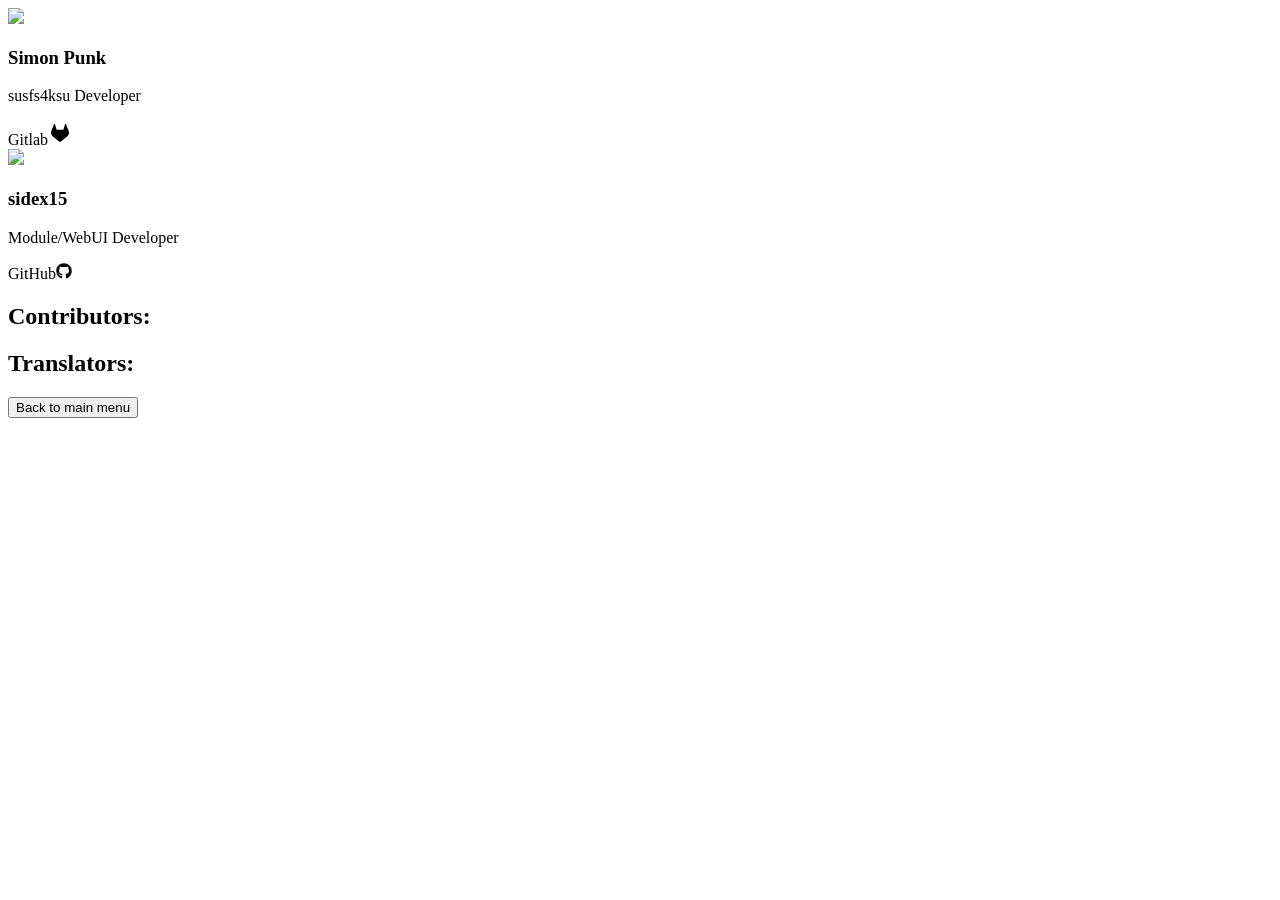
==== webroot/credits.html @ db43ed69 ""feat: 美化 WebUI + 中文化"" ====
<!DOCTYPE html>
<html lang="en">

<head>
	<meta charset="UTF-8">
	<meta name="viewport" content="width=device-width, initial-scale=1.0">
	<title>Document</title>
  <script type="module" crossorigin src="/assets/fade-4ApaDT9x.js"></script>
  <script type="module" crossorigin src="/assets/i18n-CuIujUHf.js"></script>
  <script type="module" crossorigin src="/assets/index-BS9hEn4H.js"></script>
  <link rel="stylesheet" crossorigin href="/assets/index-WyG3q1ly.css">
  <!-- 主题覆盖层：必须放在打包样式之后，只改外观，不含任何功能逻辑 -->
  <link rel="stylesheet" href="assets/susfs-theme.css">
</head>

<body class="min-h-screen" data-router-wrapper>
    <main class="max-h-screen relative overflow-x-clip overflow-y-auto pb-14" data-router-view="credits">
            <section class="flex flex-col gap-4 items-center justify-center pt-28">  
                <div class="w-full flex-col max-w-screen mx-auto mt-4 flex gap-5 justify-center items-center">
                    <div class="flex flex-row">
                        <div class="space-y-2">
                            <div class="flex justify-center items-center flex-col space-y-3 text-lg font-medium leading-6">
                                <img src="/assets/red-DsgSinuJ.png" class="w-30 h-40"/>
                                <h3 class="text-white text-3xl">Simon Punk</h3>
                                <p class="text-indigo-300 text-xl text-center" style="white-space: pre;">susfs4ksu Developer</p>
                                <div class="flex justify-center mt-5 space-x-5">
                                    <a onclick="ksu.exec(`am start -a android.intent.action.VIEW -d https://gitlab.com/simonpunk/susfs4ksu`)" target="_blank" rel="noopener noreferrer"
                                        class="inline-block text-gray-400"><span class="sr-only">Gitlab</span><svg class="w-6 h-6 text-gray-400 hover:text-gray-100" aria-hidden="true" xmlns="http://www.w3.org/2000/svg" width="24" height="24" fill="none" viewBox="0 0 24 24">
                                            <path fill="currentColor" d="m20.7011 10.1255-.0253-.0672-2.4501-6.63953c-.0498-.13013-.1381-.24053-.2521-.31534-.1141-.07354-.2472-.10896-.3812-.10147-.1341.00748-.2628.05751-.3686.14332-.1047.08828-.1806.2079-.2175.34259l-1.6543 5.2556H8.65334l-1.65429-5.2556c-.03588-.13542-.11197-.25564-.21745-.34356-.10584-.08582-.23449-.13584-.36857-.14333-.13409-.00748-.26716.02794-.38125.10148-.11376.07511-.20195.18541-.25213.31534l-2.45472 6.6367-.02437.0671c-.35269.9569-.39623 2.007-.12404 2.9918.27219.9849.84535 1.8511 1.63305 2.4682l.00844.0068.02249.0166 3.73223 2.9022 1.84647 1.4512 1.1247.8817c.1316.1037.2922.1599.4574.1599.1652 0 .3258-.0562.4574-.1599l1.1247-.8817 1.8464-1.4512 3.7548-2.9198.0093-.0077c.786-.6172 1.3578-1.4826 1.6296-2.4661.2717-.9835.2288-2.0321-.1224-2.9881Z"/>
                                          </svg>
                                          </a>
                                </div>
                            </div>
                        </div>  
                        <div class="space-y-2">
                            <div class="flex justify-center items-center flex-col space-y-3 text-lg font-medium leading-6">
                                <img src="/assets/black-CWwxUpmx.png" class="w-30 h-40"/>
                                <h3 class="text-white text-3xl">sidex15</h3>
                                <p class="text-indigo-300 text-xl text-center" style="white-space: pre;">Module/WebUI Developer</p>
                                <div class="flex justify-center mt-5 space-x-5">
                                    <a onclick="ksu.exec(`am start -a android.intent.action.VIEW -d https://github.com/sidex15`)"  target="_blank" rel="noopener noreferrer"
                                        class="inline-block text-gray-400"><span class="sr-only">GitHub</span><svg stroke="currentColor"
                                            fill="currentColor" stroke-width="0" viewBox="0 0 496 512"
                                            class="w-6 h-6 text-gray-400 hover:text-gray-100" height="1em" width="1em"
                                            xmlns="http://www.w3.org/2000/svg">
                                            <path
                                                d="M165.9 397.4c0 2-2.3 3.6-5.2 3.6-3.3.3-5.6-1.3-5.6-3.6 0-2 2.3-3.6 5.2-3.6 3-.3 5.6 1.3 5.6 3.6zm-31.1-4.5c-.7 2 1.3 4.3 4.3 4.9 2.6 1 5.6 0 6.2-2s-1.3-4.3-4.3-5.2c-2.6-.7-5.5.3-6.2 2.3zm44.2-1.7c-2.9.7-4.9 2.6-4.6 4.9.3 2 2.9 3.3 5.9 2.6 2.9-.7 4.9-2.6 4.6-4.6-.3-1.9-3-3.2-5.9-2.9zM244.8 8C106.1 8 0 113.3 0 252c0 110.9 69.8 205.8 169.5 239.2 12.8 2.3 17.3-5.6 17.3-12.1 0-6.2-.3-40.4-.3-61.4 0 0-70 15-84.7-29.8 0 0-11.4-29.1-27.8-36.6 0 0-22.9-15.7 1.6-15.4 0 0 24.9 2 38.6 25.8 21.9 38.6 58.6 27.5 72.9 20.9 2.3-16 8.8-27.1 16-33.7-55.9-6.2-112.3-14.3-112.3-110.5 0-27.5 7.6-41.3 23.6-58.9-2.6-6.5-11.1-33.3 2.6-67.9 20.9-6.5 69 27 69 27 20-5.6 41.5-8.5 62.8-8.5s42.8 2.9 62.8 8.5c0 0 48.1-33.6 69-27 13.7 34.7 5.2 61.4 2.6 67.9 16 17.7 25.8 31.5 25.8 58.9 0 96.5-58.9 104.2-114.8 110.5 9.2 7.9 17 22.9 17 46.4 0 33.7-.3 75.4-.3 83.6 0 6.5 4.6 14.4 17.3 12.1C428.2 457.8 496 362.9 496 252 496 113.3 383.5 8 244.8 8zM97.2 352.9c-1.3 1-1 3.3.7 5.2 1.6 1.6 3.9 2.3 5.2 1 1.3-1 1-3.3-.7-5.2-1.6-1.6-3.9-2.3-5.2-1zm-10.8-8.1c-.7 1.3.3 2.9 2.3 3.9 1.6 1 3.6.7 4.3-.7.7-1.3-.3-2.9-2.3-3.9-2-.6-3.6-.3-4.3.7zm32.4 35.6c-1.6 1.3-1 4.3 1.3 6.2 2.3 2.3 5.2 2.6 6.5 1 1.3-1.3.7-4.3-1.3-6.2-2.2-2.3-5.2-2.6-6.5-1zm-11.4-14.7c-1.6 1-1.6 3.6 0 5.9 1.6 2.3 4.3 3.3 5.6 2.3 1.6-1.3 1.6-3.9 0-6.2-1.4-2.3-4-3.3-5.6-2z">
                                            </path>
                                        </svg>
                                    </a>
                                </div>
                            </div>
                        </div>
                    </div>
                    <h1 class="text-3xl text-white" data-i18n="contrib_label">Contributors:</h1>
                    <div class="flex justify-center w-full">
                        <div id="contributors-container" class="flex gap-7 overflow-x-auto pb-4 pl-2 pr-2 max-w-full hide-scrollbar">
                        </div>  
                    </div>
                    <h1 class="text-3xl text-white mb-4" data-i18n="translators_label">Translators:</h1>
                    <div class="flex justify-center w-full">
                        <div id="translators-container" class="flex gap-7 overflow-x-auto pb-4 pl-2 pr-2 max-w-full hide-scrollbar">
                        </div>         
                    </div>
                </div>
                <a href="index.html" class="text-white"><button class="btn btn-outline text-xl bg-cyan-100/30 dark:bg-black/30 backdrop-blur-sm text-white border-white" data-i18n="main_menu_label">Back to main menu</button></a>
            </section>
    </main>
    <script>
		// Initialize translations after DOM is loaded
		document.addEventListener('DOMContentLoaded', () => {
		  window.i18n.init();
		});
	</script>
</body>
</html>
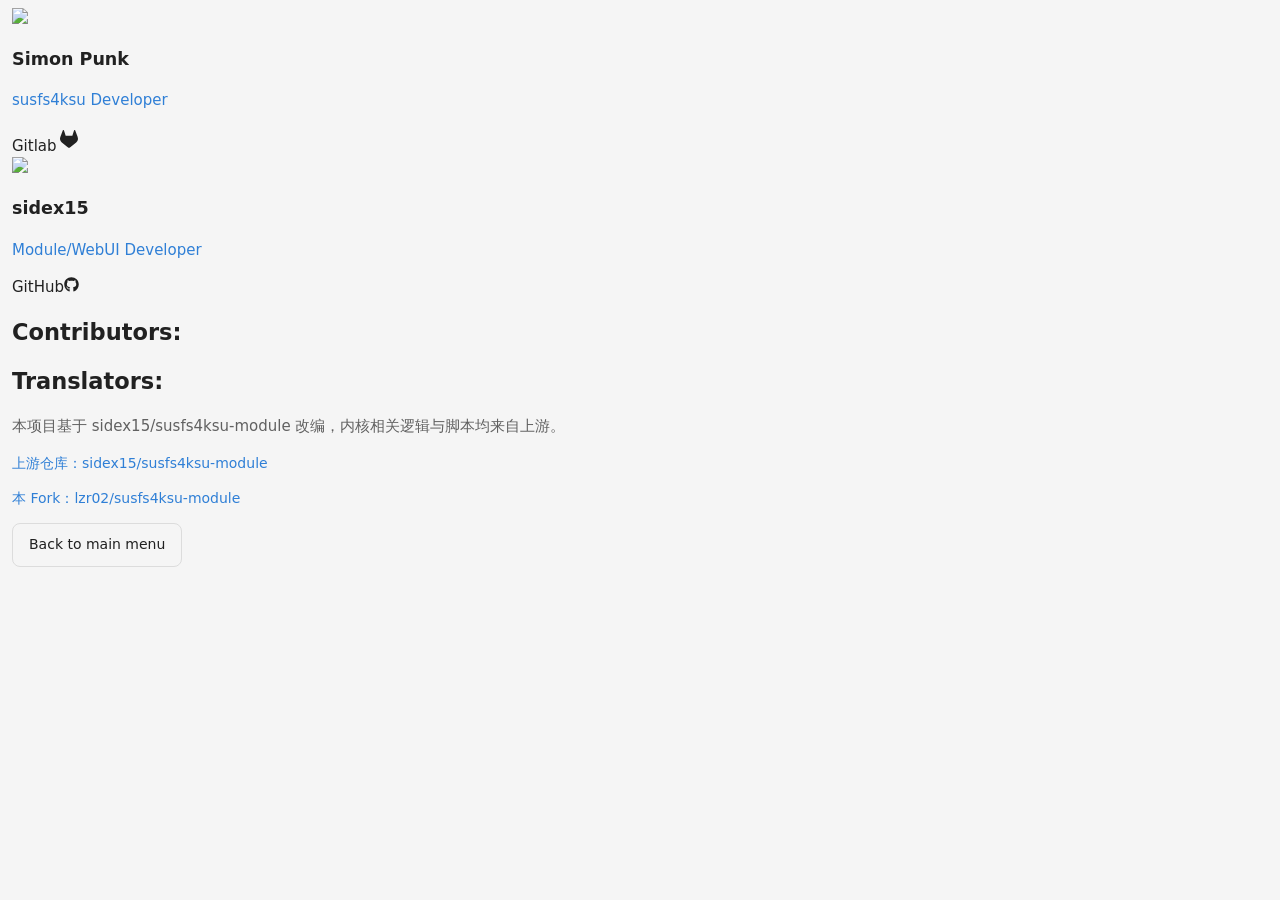
==== commit d17119e4: "Add files via upload" ====
--- a/webroot/credits.html
+++ b/webroot/credits.html
@@ -4,8 +4,7 @@
 <head>
 	<meta charset="UTF-8">
 	<meta name="viewport" content="width=device-width, initial-scale=1.0">
-	<title>Document</title>-
+	<title>Document</title>
   <script type="module" crossorigin src="/assets/fade-4ApaDT9x.js"></script>
   <script type="module" crossorigin src="/assets/i18n-CuIujUHf.js"></script>
   <script type="module" crossorigin src="/assets/index-BS9hEn4H.js"></script>
@@ -23,7 +22,7 @@
                             <div class="flex justify-center items-center flex-col space-y-3 text-lg font-medium leading-6">
                                 <img src="/assets/red-DsgSinuJ.png" class="w-30 h-40"/>
                                 <h3 class="text-white text-3xl">Simon Punk</h3>
-                                <p class="text-indigo-300 text-xl text-center" style="white-space: pre;">susfs4ksu Developer</p>
+                                <p class="text-indigo-300 text-xl text-center" style="white-space: pre;" data-i18n="role_susfs_dev_label">susfs4ksu Developer</p>
                                 <div class="flex justify-center mt-5 space-x-5">
                                     <a onclick="ksu.exec(`am start -a android.intent.action.VIEW -d https://gitlab.com/simonpunk/susfs4ksu`)" target="_blank" rel="noopener noreferrer"
                                         class="inline-block text-gray-400"><span class="sr-only">Gitlab</span><svg class="w-6 h-6 text-gray-400 hover:text-gray-100" aria-hidden="true" xmlns="http://www.w3.org/2000/svg" width="24" height="24" fill="none" viewBox="0 0 24 24">
@@ -37,7 +36,7 @@
                             <div class="flex justify-center items-center flex-col space-y-3 text-lg font-medium leading-6">
                                 <img src="/assets/black-CWwxUpmx.png" class="w-30 h-40"/>
                                 <h3 class="text-white text-3xl">sidex15</h3>
-                                <p class="text-indigo-300 text-xl text-center" style="white-space: pre;">Module/WebUI Developer</p>
+                                <p class="text-indigo-300 text-xl text-center" style="white-space: pre;" data-i18n="role_module_dev_label">Module/WebUI Developer</p>
                                 <div class="flex justify-center mt-5 space-x-5">
                                     <a onclick="ksu.exec(`am start -a android.intent.action.VIEW -d https://github.com/sidex15`)"  target="_blank" rel="noopener noreferrer"
                                         class="inline-block text-gray-400"><span class="sr-only">GitHub</span><svg stroke="currentColor"
@@ -63,6 +62,16 @@
                         <div id="translators-container" class="flex gap-7 overflow-x-auto pb-4 pl-2 pr-2 max-w-full hide-scrollbar">
                         </div>         
                     </div>
+                    <!-- 本 Fork 的来源说明（点击在浏览器中打开上游仓库） -->
+                    <div class="max-w-2xl px-4 pb-2 text-center">
+                        <p class="text-base leading-relaxed" style="color: var(--sx-text-dim);" data-i18n="adapted_from_label">本项目基于 sidex15/susfs4ksu-module 改编，内核相关逻辑与脚本均来自上游。</p>
+                        <p class="text-sm mt-2" role="link" style="color: var(--sx-primary); cursor: pointer;"
+                           onclick="ksu.exec(`am start -a android.intent.action.VIEW -d https://github.com/sidex15/susfs4ksu-module`)"
+                           data-i18n="upstream_repo_label">上游仓库：sidex15/susfs4ksu-module</p>
+                        <p class="text-sm mt-1" role="link" style="color: var(--sx-primary); cursor: pointer;"
+                           onclick="ksu.exec(`am start -a android.intent.action.VIEW -d https://github.com/lzr02/susfs4ksu-module`)"
+                           data-i18n="fork_repo_label">本 Fork：lzr02/susfs4ksu-module</p>
+                    </div>
                 </div>
                 <a href="index.html" class="text-white"><button class="btn btn-outline text-xl bg-cyan-100/30 dark:bg-black/30 backdrop-blur-sm text-white border-white" data-i18n="main_menu_label">Back to main menu</button></a>
             </section>
--- a/webroot/assets/susfs-theme.css
+++ b/webroot/assets/susfs-theme.css
@@ -0,0 +1,639 @@
+/* ============================================================================
+   SUSFS WebUI - 主题覆盖层 (susfs-theme.css)
+   ----------------------------------------------------------------------------
+   纯 CSS，零外部依赖（不引入 Bootstrap / Tailwind / 字体文件 / 图片 / 动画库）。
+   本文件只负责「外观」，不包含任何功能逻辑：
+     - 不调用 ksu_susfs，不读写任何配置文件，不绑定任何按钮事件。
+     - 按钮的 id / class / onclick 绑定、元素显隐（hidden）、tab 切换逻辑全部保持原样。
+
+   加载顺序：必须放在打包样式 index-WyG3q1ly.css 之后（HTML 中后引入），
+   相同优先级下后加载者生效，因此可以覆盖打包样式。
+
+   设计基调：现代简洁（参考 Material Design 3 / iOS），深色为主，主色柔和蓝。
+   ========================================================================== */
+
+/* ---------------------------------------------------------------------------
+   1. 颜色与基础变量
+   --------------------------------------------------------------------------- */
+:root {
+	/* 深色模式（默认） */
+	--sx-bg: #1a1a1a;              /* 页面背景 */
+	--sx-surface: #232323;         /* 卡片表面 */
+	--sx-surface-2: #2b2b2b;       /* 输入框 / 次级表面 */
+	--sx-border: #383838;          /* 描边 */
+	--sx-text: #e0e0e0;            /* 正文 */
+	--sx-text-dim: #9e9e9e;        /* 次要文字 */
+	--sx-primary: #5aa9f0;         /* 主色：柔和蓝 */
+	--sx-primary-strong: #7bbcff;  /* 主色 hover */
+	--sx-success: #4ac48a;         /* 成功：柔和绿 */
+	--sx-danger: #e05a5a;          /* 危险 */
+	--sx-shadow: 0 1px 3px rgb(0 0 0 / 0.4), 0 1px 2px rgb(0 0 0 / 0.3);
+	--sx-radius: 12px;             /* 卡片圆角 */
+	--sx-radius-sm: 8px;           /* 控件圆角 */
+	color-scheme: dark;
+}
+
+/* 系统浅色偏好 → 浅色配色 */
+@media (prefers-color-scheme: light) {
+	:root {
+		--sx-bg: #f5f5f5;
+		--sx-surface: #ffffff;
+		--sx-surface-2: #eeeeee;
+		--sx-border: #dcdcdc;
+		--sx-text: #212121;
+		--sx-text-dim: #616161;
+		--sx-primary: #2f7fd6;
+		--sx-primary-strong: #1f6cbd;
+		--sx-success: #2e9e6b;
+		--sx-danger: #c94040;
+		--sx-shadow: 0 1px 3px rgb(0 0 0 / 0.12), 0 1px 2px rgb(0 0 0 / 0.08);
+		color-scheme: light;
+	}
+}
+
+/* ---------------------------------------------------------------------------
+   2. 字体：用系统无衬线字体替换装饰性手写字体
+   ---------------------------------------------------------------------------
+   原打包样式通过 @font-face 加载了两个装饰字体：
+     amongus  → Impostograph-Regular.ttf（涂鸦体）
+     amongus2 → AmaticSC-Regular / AmaticSC-Bold.ttf（极细手写体）
+   AmaticSC 字重极细且字面倾斜，正是「歪歪斜斜、看不清」的根因。
+   这里用同族名重新声明「加载源」，把字体族名映射到系统无衬线字体：
+     - 不需要改动打包 CSS，也不需要改动任何 HTML 的 class；
+     - 不下载任何字体文件（src 为 local()，只使用系统已安装字体）；
+     - 打包样式里 .font-amongus / .font-amongus2 的 font-family 声明保持不变，
+       由浏览器按「后声明的 @font-face 优先」解析到系统字体。
+   --------------------------------------------------------------------------- */
+@font-face {
+	font-family: amongus;
+	font-style: normal;
+	font-weight: 400;
+	font-display: swap;
+	src: local("PingFang SC"), local("Noto Sans CJK SC"), local("Microsoft YaHei"),
+		local("Segoe UI"), local("Roboto"), local("Helvetica Neue"), local("Arial");
+}
+
+@font-face {
+	font-family: amongus2;
+	font-style: normal;
+	font-weight: 400;
+	font-display: swap;
+	src: local("PingFang SC"), local("Noto Sans CJK SC"), local("Microsoft YaHei"),
+		local("Segoe UI"), local("Roboto"), local("Helvetica Neue"), local("Arial");
+}
+
+@font-face {
+	font-family: amongus2;
+	font-style: normal;
+	font-weight: 700;
+	font-display: swap;
+	src: local("PingFang SC"), local("Noto Sans CJK SC"), local("Microsoft YaHei"),
+		local("Segoe UI"), local("Roboto"), local("Helvetica Neue"), local("Arial");
+}
+
+/* 全局字体：系统默认无衬线字体栈，正文基准 15px / 行高 1.5 */
+html,
+body,
+body * {
+	font-family: system-ui, -apple-system, "PingFang SC", "Noto Sans CJK SC",
+		"Microsoft YaHei", sans-serif;
+}
+
+body {
+	font-size: 15px;
+	font-weight: 400; /* 覆盖 body 上的 font-bold：正文不再整体加粗 */
+	line-height: 1.5;
+	background-color: var(--sx-bg);
+	color: var(--sx-text);
+}
+
+/* 保留「等宽」语义的场景（路径、inode、时间戳等技术信息） */
+#kernel_version,
+#spoofed_kernel_version,
+#spoofed_kernel_build,
+textarea,
+input[type="text"] {
+	font-variant-numeric: tabular-nums;
+}
+
+/* 标题与强调：600 字重，比正文更清晰 */
+h1,
+h2,
+h3,
+h4,
+h5,
+h6 {
+	font-family: inherit;
+	font-weight: 600;
+	line-height: 1.35;
+	letter-spacing: 0;
+}
+
+/* 字号下限：正文 ≥ 14px。
+   原样式里 .text-xs(12px) / .text-sm(14px) 偏小，这里统一抬到 14px。
+   （.text-base 及以上为 16px+，本身已满足要求，不做改动，保留字号层级。）
+   注：打包器会把冲突的 text-* 类合并，故用「类名子串 + 独立类名」两种写法兜底。 */
+[class~="text-xs"],
+[class~="text-sm"],
+[class^="text-xs"],
+[class^="text-sm"],
+[class*=" text-xs"],
+[class*=" text-sm"] {
+	font-size: 14px !important;
+	line-height: 1.5 !important;
+}
+
+/* 小型内联标签（状态页 badge）：解除固定高度，避免字号变大后文字溢出 */
+.badge {
+	min-height: 1.5rem;
+	height: auto;
+	padding-top: 0.125rem;
+	padding-bottom: 0.125rem;
+	border-radius: 999px;
+	line-height: 1.4;
+}
+
+/* 取消全大写与夸张字距：中文没有大小写，全大写只影响英文，统一更整洁 */
+.uppercase {
+	text-transform: none !important;
+}
+
+.tracking-wider {
+	letter-spacing: 0 !important;
+}
+
+/* ---------------------------------------------------------------------------
+   3. 去除装饰：背景图 / 渐变动画 / 过渡 / 模糊
+   --------------------------------------------------------------------------- */
+
+/* 背景动画画布（Among Us 角色飘浮动画，由打包 JS 在 canvas 上绘制）。
+   说明：打包 JS 顶层执行了 getElementById("backgroundCanvas").getContext("2d")，
+   因此不能从 DOM 移除该元素（会抛错并中断整个脚本）。
+   这里只用 display:none 把它隐藏：画布不再绘制、不再显示，也不响应点击。
+   没有改动任何 JS。 */
+#backgroundCanvas {
+	display: none !important;
+}
+
+/* 去掉所有过渡与动画（仅保留加载指示器自身的转动，它表示「正在更新」的进度状态） */
+*,
+*::before,
+*::after {
+	transition: none !important;
+}
+
+/* 卡片上的 hover:scale-105 放大效果（去掉放大，保留 hover 反馈色） */
+div[class*="hover:scale-105"]:hover,
+div[class*="hover:scale-105"] {
+	--tw-scale-x: 1 !important;
+	--tw-scale-y: 1 !important;
+	transform: none !important;
+}
+
+/* 卡片里的装饰性装饰圆点（bg-white/5 + rounded-full + 负边距） */
+.grid > div > div[class*="rounded-full"] {
+	display: none !important;
+}
+
+/* 卡片渐变背景 → 统一纯色表面 */
+.bg-gradient-to-br {
+	background-image: none !important;
+}
+
+/* 去掉毛玻璃模糊（backdrop-blur-*） */
+[class*="backdrop-blur"] {
+	-webkit-backdrop-filter: none !important;
+	backdrop-filter: none !important;
+}
+
+/* --- 中性化 HTML 里遗留的装饰性工具类 -------------------------------------
+   说明：这些类原本服务于「多彩玻璃 + 描边」旧风格（bg-black / border-white /
+   bg-cyan-100/20 / from-* / to-* 等）。这里统一覆盖为设计系统里的表面色与描边色，
+   使外观一致，同时不改动 HTML 的 class（也就不会碰到任何功能绑定）。
+   ------------------------------------------------------------------------- */
+.bg-black,
+.bg-black\/20,
+.bg-cyan-100\/20,
+.bg-cyan-100\/30,
+[class*="dark:bg-black"] {
+	background-color: var(--sx-surface) !important;
+}
+
+/* 旧风格的白描边 → 设计系统描边（更细、更柔和） */
+.border-white {
+	border-color: var(--sx-border) !important;
+}
+
+/* 旧的 -2 宽描边收敛为 1px，避免卡片显得笨重 */
+.border-2 {
+	border-width: 1px !important;
+}
+
+/* 浅色模式下的旧青色底：统一成表面色 */
+@media (prefers-color-scheme: light) {
+	.stats .bg-cyan-100\/20,
+	.stats [class*="bg-cyan-100"] {
+		background-color: var(--sx-surface) !important;
+	}
+}
+
+/* 去掉弹窗遮罩的淡入动画 */
+.modal::backdrop {
+	animation: none !important;
+	background-color: rgb(0 0 0 / 0.6);
+}
+
+/* 去掉按钮按下的缩放动画 */
+.btn {
+	animation: none !important;
+}
+
+.btn:active:focus,
+.btn:active {
+	transform: none !important;
+}
+
+/* 去掉复选框勾选动画（勾选图形本身保留） */
+.checkbox[aria-checked="true"],
+.checkbox:indeterminate {
+	animation: none !important;
+}
+
+/* ---------------------------------------------------------------------------
+   4. 背景与容器
+   --------------------------------------------------------------------------- */
+body {
+	background-color: var(--sx-bg);
+	background-image: none;
+}
+
+/* 主内容区：不再需要层级压制画布，保持正常文档流内边距 */
+main {
+	position: relative;
+	z-index: 1;
+	padding-left: 4px;
+	padding-right: 4px;
+}
+
+/* ---------------------------------------------------------------------------
+   5. 卡片（原 .stats 容器）
+   --------------------------------------------------------------------------- */
+.stats {
+	background-color: var(--sx-surface) !important;
+	border: 1px solid var(--sx-border) !important;
+	border-radius: var(--sx-radius) !important;
+	box-shadow: var(--sx-shadow);
+	padding: 4px 6px;
+}
+
+/* 统计页四项指标卡（SUS 路径 / SUS 映射 / SUS 挂载 / 尝试卸载） */
+.grid > div[class*="rounded-lg"] {
+	background-color: var(--sx-surface) !important;
+	background-image: none !important;
+	border: 1px solid var(--sx-border) !important;
+	border-radius: var(--sx-radius) !important;
+	box-shadow: var(--sx-shadow);
+}
+
+.grid > div[class*="rounded-lg"]:hover {
+	border-color: var(--sx-primary) !important;
+}
+
+/* ---------------------------------------------------------------------------
+   6. 文字层级
+   --------------------------------------------------------------------------- */
+.stat-title,
+[class*="text-white/70"] {
+	color: var(--sx-text-dim) !important;
+}
+
+.text-white {
+	color: var(--sx-text) !important;
+}
+
+.text-indigo-300 {
+	color: var(--sx-primary) !important;
+}
+
+/* 内核版本、伪装值等技术信息用次要色，突出可操作的开关 */
+#kernel_version,
+#spoofed_kernel_version,
+#spoofed_kernel_build {
+	color: var(--sx-text-dim) !important;
+	word-break: break-word;
+}
+
+/* ---------------------------------------------------------------------------
+   7. 开关（toggle）与复选框（checkbox）
+   ---------------------------------------------------------------------------
+   打包样式用 currentColor + inset box-shadow 画滑块，颜色依赖主题变量且偏暗。
+   这里重写为明确的「轨道 + 圆形滑块」样式：
+     - 圆角、尺寸不变（仍为 3rem × 1.5rem）；
+     - 关闭=中性灰轨道，开启=柔和蓝轨道；
+     - 危险项（force_hide_lsposed 使用 toggle-error）保留红色轨道以作警示。
+   只改外观，不触碰 input 的 id / checked 属性 / change 事件。
+   --------------------------------------------------------------------------- */
+.toggle {
+	position: relative;
+	height: 1.5rem;
+	width: 3rem;
+	cursor: pointer;
+	border: 1px solid var(--sx-border) !important;
+	border-radius: 999px !important;
+	background-color: var(--sx-surface-2) !important;
+	background-image: none !important;
+	box-shadow: none !important;
+	-webkit-appearance: none;
+	appearance: none;
+}
+
+.toggle:checked,
+.toggle[aria-checked="true"] {
+	background-color: var(--sx-primary) !important;
+	border-color: var(--sx-primary) !important;
+}
+
+/* 圆形滑块 */
+.toggle::after {
+	content: "";
+	position: absolute;
+	top: 50%;
+	left: 2px;
+	height: 1.125rem;
+	width: 1.125rem;
+	border-radius: 50%;
+	background-color: #ffffff;
+	transform: translateY(-50%);
+	box-shadow: 0 1px 2px rgb(0 0 0 / 0.35);
+}
+
+.toggle:checked::after,
+.toggle[aria-checked="true"]::after {
+	left: calc(100% - 1.125rem - 2px);
+}
+
+.toggle:hover {
+	border-color: var(--sx-primary) !important;
+}
+
+.toggle:focus-visible {
+	outline: 2px solid var(--sx-primary) !important;
+	outline-offset: 2px;
+}
+
+/* 危险开关（Dex2oat 强制隐藏等）保持红色语义 */
+.toggle-error:checked,
+.toggle-error[aria-checked="true"] {
+	background-color: var(--sx-danger) !important;
+	border-color: var(--sx-danger) !important;
+}
+
+.toggle:disabled {
+	opacity: 0.4;
+	cursor: not-allowed;
+}
+
+/* 复选框：选中用主色 */
+.checkbox {
+	border: 1px solid var(--sx-border) !important;
+	border-radius: 5px !important;
+	background-color: var(--sx-surface-2) !important;
+}
+
+.checkbox-primary {
+	--chkbg: var(--sx-primary) !important;
+	--chkfg: #ffffff !important;
+	border-color: var(--sx-border) !important;
+}
+
+.checkbox:checked,
+.checkbox[aria-checked="true"] {
+	background-color: var(--sx-primary) !important;
+	border-color: var(--sx-primary) !important;
+}
+
+/* ---------------------------------------------------------------------------
+   8. 按钮
+   --------------------------------------------------------------------------- */
+.btn {
+	border-radius: var(--sx-radius-sm) !important;
+	font-size: 14px !important;
+	font-weight: 500 !important;
+	letter-spacing: 0;
+	box-shadow: none !important;
+	/* 原样式固定 3rem 高，某些按钮文字换行会被裁切；改为最小高度 + 自适应 */
+	min-height: 2.75rem !important;
+	height: auto !important;
+	padding: 0.5rem 1rem !important;
+	line-height: 1.4 !important;
+}
+
+/* 实心主按钮（确认 / Make it SuS / 更新） */
+.btn-primary {
+	background-color: var(--sx-primary) !important;
+	border-color: var(--sx-primary) !important;
+	color: #0d0d0d !important;
+}
+
+.btn-primary:hover {
+	background-color: var(--sx-primary-strong) !important;
+	border-color: var(--sx-primary-strong) !important;
+}
+
+.btn-secondary,
+.btn-accent,
+.btn-success {
+	background-color: var(--sx-surface-2) !important;
+	border-color: var(--sx-border) !important;
+	color: var(--sx-text) !important;
+}
+
+.btn-secondary:hover,
+.btn-accent:hover,
+.btn-success:hover {
+	border-color: var(--sx-primary) !important;
+	color: var(--sx-primary) !important;
+}
+
+.btn-error {
+	background-color: var(--sx-danger) !important;
+	border-color: var(--sx-danger) !important;
+	color: #ffffff !important;
+}
+
+.btn-error:hover {
+	background-color: #ef6b6b !important;
+	border-color: #ef6b6b !important;
+}
+
+/* 描边按钮（导航 / 次级操作）：中性描边，hover 时描边与文字变主色 */
+.btn-outline {
+	background-color: transparent !important;
+	border: 1px solid var(--sx-border) !important;
+	color: var(--sx-text) !important;
+}
+
+.btn-outline:hover {
+	background-color: color-mix(in srgb, var(--sx-primary) 14%, transparent) !important;
+	border-color: var(--sx-primary) !important;
+	color: var(--sx-primary) !important;
+}
+
+/* 危险区按钮保留颜色语义（导入=蓝、导出=绿、重置=红） */
+#susfs_import {
+	border-color: var(--sx-primary) !important;
+}
+
+#susfs_import:hover {
+	background-color: color-mix(in srgb, var(--sx-primary) 14%, transparent) !important;
+	color: var(--sx-primary) !important;
+}
+
+#susfs_export {
+	border-color: var(--sx-success) !important;
+}
+
+#susfs_export:hover {
+	background-color: color-mix(in srgb, var(--sx-success) 14%, transparent) !important;
+	color: var(--sx-success) !important;
+}
+
+#susfs_reset {
+	border-color: var(--sx-danger) !important;
+}
+
+#susfs_reset:hover {
+	background-color: color-mix(in srgb, var(--sx-danger) 14%, transparent) !important;
+	color: var(--sx-danger) !important;
+}
+
+.btn:disabled {
+	opacity: 0.5;
+}
+
+/* 包裹按钮的链接：去掉默认链接色，避免描边按钮 hover 变色 */
+a > .btn {
+	text-decoration: none;
+}
+
+/* ---------------------------------------------------------------------------
+   9. 表单控件
+   --------------------------------------------------------------------------- */
+.input,
+.select,
+.textarea {
+	background-color: var(--sx-surface-2) !important;
+	border: 1px solid var(--sx-border) !important;
+	border-radius: var(--sx-radius-sm) !important;
+	color: var(--sx-text) !important;
+	font-size: 14px !important;
+}
+
+.input::placeholder,
+.textarea::placeholder {
+	color: var(--sx-text-dim) !important;
+	opacity: 1;
+}
+
+.input:focus-within,
+.select:focus,
+.textarea:focus {
+	border-color: var(--sx-primary) !important;
+	outline: 2px solid color-mix(in srgb, var(--sx-primary) 35%, transparent) !important;
+	outline-offset: 0 !important;
+	box-shadow: none !important;
+}
+
+/* 下拉选项：局部浏览器差异较大，显式指定底色与文字色 */
+.select option {
+	background-color: var(--sx-surface) !important;
+	color: var(--sx-text) !important;
+}
+
+/* 滑块（隐藏级别 1-5） */
+.range {
+	--range-shdw: var(--sx-primary);
+	background-color: transparent !important;
+}
+
+.range::-webkit-slider-runnable-track {
+	background-color: var(--sx-surface-2) !important;
+}
+
+.range::-moz-range-track {
+	background-color: var(--sx-surface-2) !important;
+}
+
+.range::-webkit-slider-thumb {
+	background-color: var(--sx-primary) !important;
+	box-shadow: none !important;
+}
+
+.range::-moz-range-thumb {
+	background-color: var(--sx-primary) !important;
+	box-shadow: none !important;
+}
+
+/* ---------------------------------------------------------------------------
+   10. 弹窗
+   --------------------------------------------------------------------------- */
+.modal-box {
+	background-color: var(--sx-surface) !important;
+	border: 1px solid var(--sx-border) !important;
+	border-radius: var(--sx-radius) !important;
+	box-shadow: 0 10px 30px rgb(0 0 0 / 0.45) !important;
+	padding: 1.25rem !important;
+}
+
+.modal-action {
+	gap: 0.5rem;
+	flex-wrap: wrap;
+}
+
+/* 未支持内核 / 更新提示弹窗里的插图与白色描边 */
+.modal-box img {
+	max-width: 100%;
+	height: auto;
+}
+
+/* ---------------------------------------------------------------------------
+   11. 状态页 badge 语义色
+   --------------------------------------------------------------------------- */
+.badge-warning {
+	background-color: var(--sx-surface-2) !important;
+	color: var(--sx-text-dim) !important;
+	border: 1px solid var(--sx-border) !important;
+}
+
+.badge-success {
+	background-color: color-mix(in srgb, var(--sx-success) 20%, transparent) !important;
+	color: var(--sx-success) !important;
+	border: 1px solid var(--sx-success) !important;
+}
+
+.badge-error {
+	background-color: color-mix(in srgb, var(--sx-danger) 20%, transparent) !important;
+	color: var(--sx-danger) !important;
+	border: 1px solid var(--sx-danger) !important;
+}
+
+/* ---------------------------------------------------------------------------
+   12. 滚动条（仅外观）
+   --------------------------------------------------------------------------- */
+::-webkit-scrollbar {
+	width: 8px;
+	height: 8px;
+}
+
+::-webkit-scrollbar-track {
+	background: transparent;
+}
+
+::-webkit-scrollbar-thumb {
+	background-color: var(--sx-border);
+	border-radius: 4px;
+}
+
+::-webkit-scrollbar-thumb:hover {
+	background-color: var(--sx-text-dim);
+}
